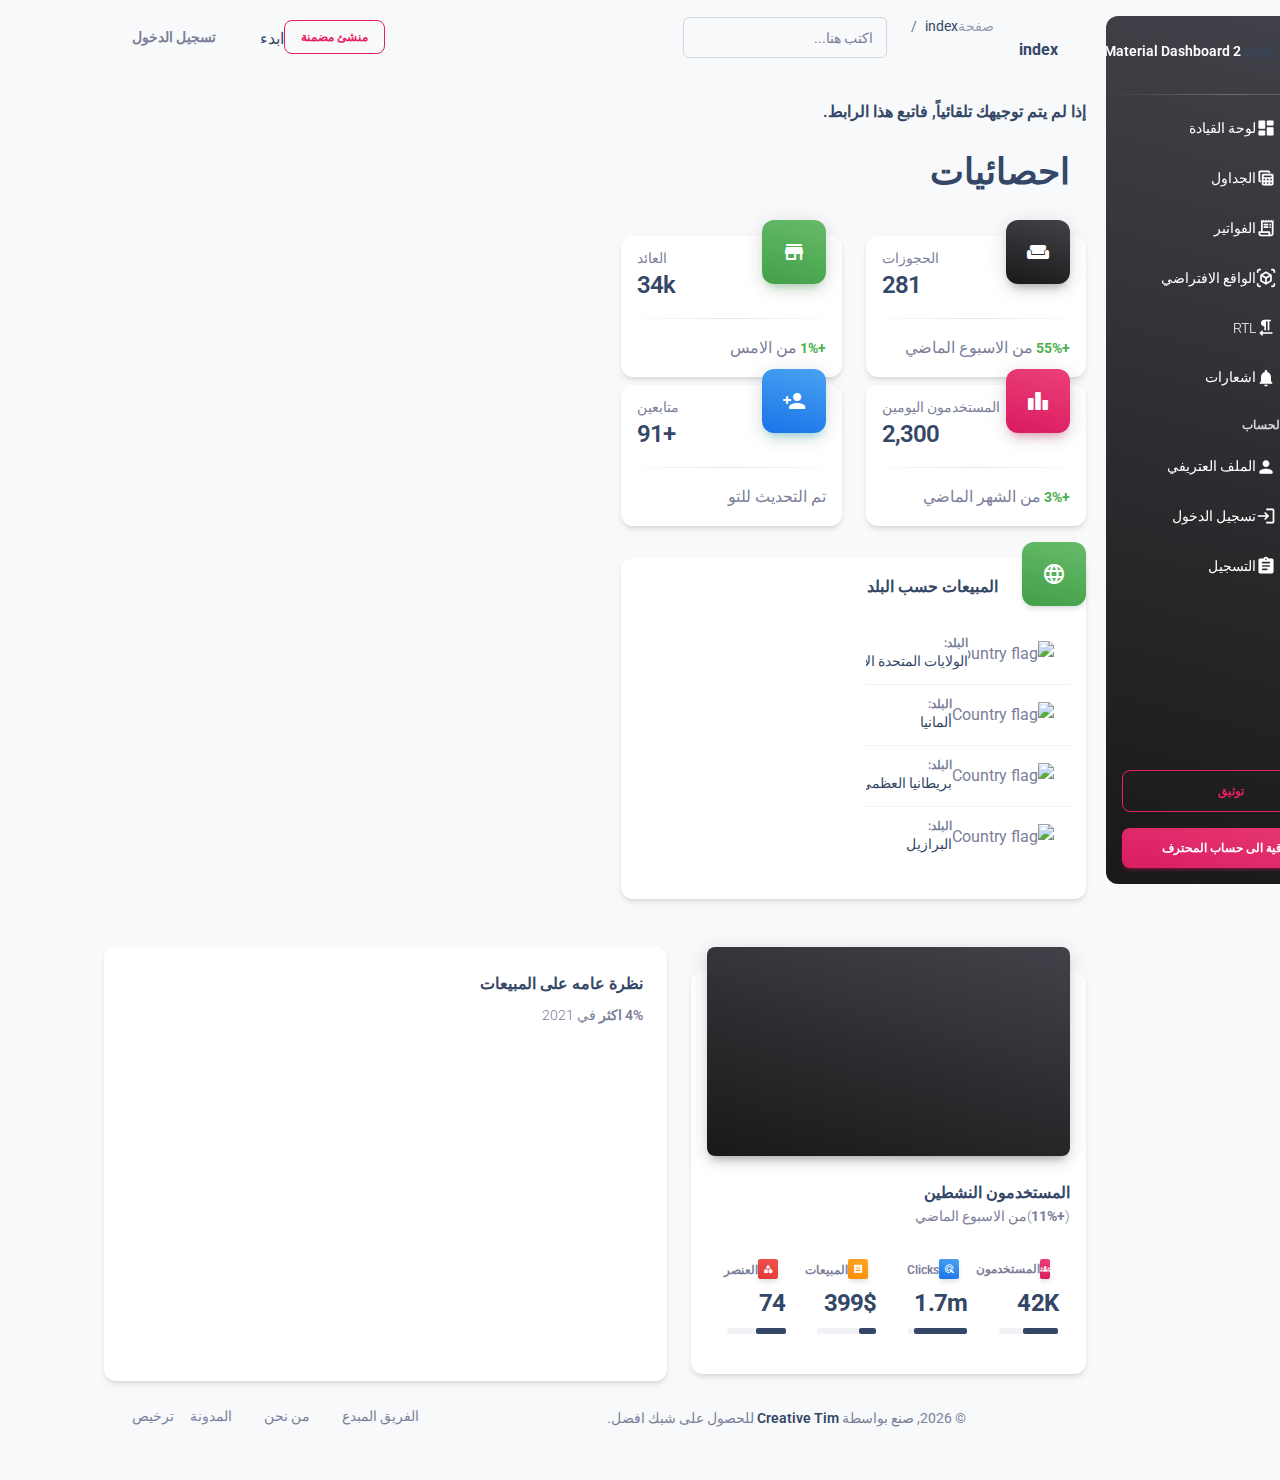
==== index.html @ 61a88e56 "translate" ====
<!--
=========================================================
* Material Dashboard 2 - v3.1.0
=========================================================

* Product Page: https://www.creative-tim.com/product/material-dashboard
* Copyright 2023 Creative Tim (https://www.creative-tim.com)
* Licensed under MIT (https://www.creative-tim.com/license)
* Coded by Creative Tim

=========================================================

* The above copyright notice and this permission notice shall be included in all copies or substantial portions of the Software.
-->


<!DOCTYPE html>
<html lang="ar" dir="rtl">

  <head>
<meta charset="utf-8" />
<meta name="viewport" content="width=device-width, initial-scale=1, shrink-to-fit=no">
<link rel="apple-touch-icon" sizes="76x76" href="./assets/img/apple-icon.png">
<link rel="icon" type="image/png" href="./assets/img/favicon.png">
<title>
   Material Dashboard 2  by Creative Tim
</title>
<!--     Fonts and icons     -->
<link rel="stylesheet" type="text/css" href="https://fonts.googleapis.com/css?family=Roboto:300,400,500,700,900|Roboto+Slab:400,700" />
<!-- Nucleo Icons -->
<link href="./assets/css/nucleo-icons.css" rel="stylesheet" />
<link href="./assets/css/nucleo-svg.css" rel="stylesheet" />
<!-- Font Awesome Icons -->
<script src="https://kit.fontawesome.com/42d5adcbca.js" crossorigin="anonymous"></script>
<!-- Material Icons -->
<link href="https://fonts.googleapis.com/icon?family=Material+Icons+Round" rel="stylesheet">
<!-- CSS Files -->
<link id="pagestyle" href="./assets/css/material-dashboard.css?v=3.1.0" rel="stylesheet" />
<!-- Nepcha Analytics (nepcha.com) -->
<!-- Nepcha is a easy-to-use web analytics. No cookies and fully compliant with GDPR, CCPA and PECR. -->
<script defer data-site="YOUR_DOMAIN_HERE" src="https://api.nepcha.com/js/nepcha-analytics.js"></script>
  </head>




  <body class="g-sidenav-show  bg-gray-100" >
      <aside class="sidenav navbar navbar-vertical navbar-expand-xs border-0 border-radius-xl my-3 fixed-end me-3 rotate-caret  bg-gradient-dark" id="sidenav-main">

  <div class="sidenav-header">
    <i class="fas fa-times p-3 cursor-pointer text-white opacity-5 position-absolute end-0 top-0 d-none d-xl-none" aria-hidden="true" id="iconSidenav"></i>
    <a class="navbar-brand m-0" href=" https://demos.creative-tim.com/material-dashboard/pages/dashboard " target="_blank">
      <img src="./assets/img/logo-ct.png" class="navbar-brand-img h-100" alt="main_logo">
      <span class="ms-1 font-weight-bold text-white">Material Dashboard 2</span>
    </a>
  </div>


  <hr class="horizontal light mt-0 mb-2">

  <div class="collapse navbar-collapse  w-auto " id="sidenav-collapse-main" >
    <ul class="navbar-nav" >      
<li class="nav-item">
  <a class="nav-link text-white " href="./dashboard.html">
    
      <div class="text-white text-center me-2 d-flex align-items-center justify-content-center">
        <i class="material-icons opacity-10" >dashboard</i>
      </div>
    
    <span class="nav-link-text ms-1">لوحة القيادة </span>
  </a>
</li>

<li class="nav-item">
  <a class="nav-link text-white " href="./tables.html">
    
      <div class="text-white text-center me-2 d-flex align-items-center justify-content-center">
        <i class="material-icons opacity-10">table_view</i>
      </div>
    
    <span class="nav-link-text ms-1">الجداول</span>
  </a>
</li>

<li class="nav-item">
  <a class="nav-link text-white " href="./billing.html">
    
      <div class="text-white text-center me-2 d-flex align-items-center justify-content-center">
        <i class="material-icons opacity-10">receipt_long</i>
      </div>
    
    <span class="nav-link-text ms-1">الفواتير</span>
  </a>
</li>

<li class="nav-item">
  <a class="nav-link text-white " href="./virtual-reality.html">
    
      <div class="text-white text-center me-2 d-flex align-items-center justify-content-center">
        <i class="material-icons opacity-10">view_in_ar</i>
      </div>
    
    <span class="nav-link-text ms-1">الواقع الافتراضي</span>
  </a>
</li>

<li class="nav-item">
  <a class="nav-link text-white " href="./rtl.html">
    
      <div class="text-white text-center me-2 d-flex align-items-center justify-content-center">
        <i class="material-icons opacity-10">format_textdirection_r_to_l</i>
      </div>
    
    <span class="nav-link-text ms-1">RTL</span>
  </a>
</li>

<li class="nav-item">
  <a class="nav-link text-white " href="./notifications.html">
    
      <div class="text-white text-center me-2 d-flex align-items-center justify-content-center">
        <i class="material-icons opacity-10">notifications</i>
      </div>
    
    <span class="nav-link-text ms-1">اشعارات</span>
  </a>
</li>

    <li class="nav-item mt-3">
      <h6 class="ps-4 ms-2 text-uppercase text-xs text-white font-weight-bolder opacity-8">صفحة الحساب</h6>
    </li>
  
<li class="nav-item">
  <a class="nav-link text-white " href="./profile.html">
    
      <div class="text-white text-center me-2 d-flex align-items-center justify-content-center">
        <i class="material-icons opacity-10">person</i>
      </div>
    
    <span class="nav-link-text ms-1">الملف العتريفي</span>
  </a>
</li>

  
<li class="nav-item">
  <a class="nav-link text-white " href="./sign-in.html">
    
      <div class="text-white text-center me-2 d-flex align-items-center justify-content-center">
        <i class="material-icons opacity-10">login</i>
      </div>
    
    <span class="nav-link-text ms-1">تسجيل الدخول</span>
  </a>
</li>

  
<li class="nav-item">
  <a class="nav-link text-white " href="./sign-up.html">
    
      <div class="text-white text-center me-2 d-flex align-items-center justify-content-center">
        <i class="material-icons opacity-10">assignment</i>
      </div>
    
    <span class="nav-link-text ms-1">التسجيل</span>
  </a>
</li>
 
    </ul>
  </div>
  
  <div class="sidenav-footer position-absolute w-100 bottom-0 ">
    <div class="mx-3">
      <a class="btn btn-outline-primary mt-4 w-100" href="https://www.creative-tim.com/learning-lab/bootstrap/overview/material-dashboard?ref=sidebarfree" type="button">توثيق</a>
      <a class="btn bg-gradient-primary w-100" href="https://www.creative-tim.com/product/material-dashboard-pro?ref=sidebarfree" type="button">الترقية الى حساب المحترف</a>
    </div>
    
  </div>
  
</aside>

      <main class="main-content border-radius-lg " >
        <!-- Navbar -->

<nav class="navbar navbar-main navbar-expand-lg px-0 mx-4 shadow-none border-radius-xl" id="navbarBlur" data-scroll="true">
  <div class="container-fluid py-1 px-3">
    <nav aria-label="breadcrumb">
      
      <ol class="breadcrumb bg-transparent mb-0 pb-0 pt-1 px-0 me-sm-6 me-5">
        <li class="breadcrumb-item text-sm"><a class="opacity-5 text-dark" href="javascript:;">صفحة</a></li>
        <li class="breadcrumb-item text-sm text-dark active" aria-current="page">index</li>
      </ol>
      <h6 class="font-weight-bolder mb-0">index</h6>
      
    </nav>
    <div class="collapse navbar-collapse mt-sm-0 mt-2 me-md-0 me-sm-4" id="navbar">
      <div class="ms-md-auto pe-md-3 d-flex align-items-center">
          
          <div class="input-group input-group-outline">
            <label class="form-label">اكتب هنا...</label>
            <input type="text" class="form-control">
          </div>
          
      </div>
      <ul class="navbar-nav  justify-content-end">
        <li class="nav-item d-flex align-items-center">
          <a class="btn btn-outline-primary btn-sm mb-0 me-3" target="_blank" href="https://www.creative-tim.com/builder?ref=navbar-material-dashboard">منشئ مضمنة</a>
        </li>
        <li class="mt-2">
          <a class="github-button" href="https://github.com/creativetimofficial/material-dashboard" data-icon="octicon-star" data-size="large" data-show-count="true" aria-label="Star creativetimofficial/material-dashboard on GitHub">ابدء</a>
        </li>
        <li class="nav-item d-xl-none ps-3 d-flex align-items-center">
          <a href="javascript:;" class="nav-link text-body p-0" id="iconNavbarSidenav">
            <div class="sidenav-toggler-inner">
              <i class="sidenav-toggler-line"></i>
              <i class="sidenav-toggler-line"></i>
              <i class="sidenav-toggler-line"></i>
            </div>
          </a>
        </li>
        <li class="nav-item px-3 d-flex align-items-center">
          <a href="javascript:;" class="nav-link text-body p-0">
            <i class="fa fa-cog fixed-plugin-button-nav cursor-pointer"></i>
          </a>
        </li>
        <li class="nav-item dropdown pe-2 d-flex align-items-center">
          <a href="javascript:;" class="nav-link text-body p-0" id="dropdownMenuButton" data-bs-toggle="dropdown" aria-expanded="false">
            <i class="fa fa-bell cursor-pointer"></i>
          </a>

          <ul class="dropdown-menu  dropdown-menu-end  px-2 py-3 me-sm-n4" aria-labelledby="dropdownMenuButton">
            <li class="mb-2">
              <a class="dropdown-item border-radius-md" href="javascript:;">
                <div class="d-flex py-1">
                  <div class="my-auto">
                    <img src="./assets/img/team-2.jpg" class="avatar avatar-sm  me-3 ">
                  </div>
                  <div class="d-flex flex-column justify-content-center">
                    <h6 class="text-sm font-weight-normal mb-1">
                      <span class="font-weight-bold">رسالة جديدة</span> from Laur
                    </h6>
                    <p class="text-xs text-secondary mb-0">
                      <i class="fa fa-clock me-1"></i>
                      قبل 3 اشهر 
                    </p>
                  </div>
                </div>
              </a>
            </li>
            <li class="mb-2">
              <a class="dropdown-item border-radius-md" href="javascript:;">
                <div class="d-flex py-1">
                  <div class="my-auto">
                    <img src="./assets/img/small-logos/logo-spotify.svg" class="avatar avatar-sm bg-gradient-dark  me-3 ">
                  </div>
                  <div class="d-flex flex-column justify-content-center">
                    <h6 class="text-sm font-weight-normal mb-1">
                      <span class="font-weight-bold">ألبوم جديد</span> by Travis Scott
                    </h6>
                    <p class="text-xs text-secondary mb-0">
                      <i class="fa fa-clock me-1"></i>
                     قبل يوم 1
                    </p>
                  </div>
                </div>
              </a>
            </li>
            <li>
              <a class="dropdown-item border-radius-md" href="javascript:;">
                <div class="d-flex py-1">
                  <div class="avatar avatar-sm bg-gradient-secondary  me-3  my-auto">
                    <svg width="12px" height="12px" viewBox="0 0 43 36" version="1.1" xmlns="http://www.w3.org/2000/svg" xmlns:xlink="http://www.w3.org/1999/xlink"> <title>credit-card</title> <g stroke="none" stroke-width="1" fill="none" fill-rule="evenodd"> <g transform="translate(-2169.000000, -745.000000)" fill="#FFFFFF" fill-rule="nonzero"> <g transform="translate(1716.000000, 291.000000)"> <g transform="translate(453.000000, 454.000000)"> <path class="color-background" d="M43,10.7482083 L43,3.58333333 C43,1.60354167 41.3964583,0 39.4166667,0 L3.58333333,0 C1.60354167,0 0,1.60354167 0,3.58333333 L0,10.7482083 L43,10.7482083 Z" opacity="0.593633743"></path> <path class="color-background" d="M0,16.125 L0,32.25 C0,34.2297917 1.60354167,35.8333333 3.58333333,35.8333333 L39.4166667,35.8333333 C41.3964583,35.8333333 43,34.2297917 43,32.25 L43,16.125 L0,16.125 Z M19.7083333,26.875 L7.16666667,26.875 L7.16666667,23.2916667 L19.7083333,23.2916667 L19.7083333,26.875 Z M35.8333333,26.875 L28.6666667,26.875 L28.6666667,23.2916667 L35.8333333,23.2916667 L35.8333333,26.875 Z"></path> </g> </g> </g> </g> </svg>
                  </div>
                  <div class="d-flex flex-column justify-content-center">
                    <h6 class="text-sm font-weight-normal mb-1">
                      تم الدفع بنجاح
                    </h6>
                    <p class="text-xs text-secondary mb-0">
                      <i class="fa fa-clock me-1"></i>
                      قبل يومين 2
                    </p>
                  </div>
                </div>
              </a>
            </li>
          </ul>
        </li>
        <li class="nav-item d-flex align-items-center">
          <a href="./pages/sign-in.html" class="nav-link text-body font-weight-bold px-0">
            <i class="fa fa-user me-sm-1"></i>
            
            <span class="d-sm-inline d-none">تسجيل الدخول </span>
            
          </a>
        </li>
      </ul>
    </div>
  </div>
</nav>

<!-- End Navbar -->



            <div class="container-fluid py-4">
                

<h6>إذا لم يتم توجيهك تلقائياً, فاتبع <a href=" https://demos.creative-tim.com/material-dashboard/pages/dashboard ">هذا الرابط</a>.</h6>
<div class="row">
  <div class="col-lg-7 position-relative z-index-2">
    <div class="card card-plain mb-4">
      <div class="card-body p-3">
        <div class="row">
          <div class="col-lg-6">
            <div class="d-flex flex-column h-100">
  <h2 class="font-weight-bolder mb-0" >احصائيات</h2>
</div>

          </div>
        </div>
      </div>
    </div>

    <div class="row" >
      <div class="col-lg-5 col-sm-5">
        <div class="card  mb-2">
  <div class="card-header p-3 pt-2" >
    <div class="icon icon-lg icon-shape bg-gradient-dark shadow-dark shadow text-center border-radius-xl mt-n4 position-absolute">
      <i class="material-icons opacity-10">weekend</i>
    </div>
    <div class="text-end pt-1">
      <p class="text-sm mb-0 text-capitalize"  style="text-align: left;">الحجوزات </p>
      <h4 class="mb-0"  style="text-align: left;">281</h4>
    </div>
  </div>

  <hr class="dark horizontal my-0">
  <div class="card-footer p-3">
    <p class="mb-0"><span class="text-success text-sm font-weight-bolder">+55% </span>من الاسبوع الماضي</p>
  </div>
</div>

        <div class="card  mb-2">
  <div class="card-header p-3 pt-2">
    <div class="icon icon-lg icon-shape bg-gradient-primary shadow-primary shadow text-center border-radius-xl mt-n4 position-absolute">
      <i class="material-icons opacity-10">leaderboard</i>
    </div>
    <div class="text-end pt-1">
      <p class="text-sm mb-0 text-capitalize"   style="text-align: left;">المستخدمون اليومين</p>
      <h4 class="mb-0"  style="text-align: left;">2,300</h4>
    </div>
  </div>

  <hr class="dark horizontal my-0">
  <div class="card-footer p-3">
    <p class="mb-0"><span class="text-success text-sm font-weight-bolder">+3% </span>من الشهر الماضي </p>
  </div>
</div>

      </div>
      <div class="col-lg-5 col-sm-5 mt-sm-0 mt-4">
        <div class="card  mb-2">
  <div class="card-header p-3 pt-2 bg-transparent">
    <div class="icon icon-lg icon-shape bg-gradient-success shadow-success text-center border-radius-xl mt-n4 position-absolute">
      <i class="material-icons opacity-10">store</i>
    </div>
    <div class="text-end pt-1">
      <p class="text-sm mb-0 text-capitalize "  style="text-align: left;">العائد</p>
      <h4 class="mb-0 "  style="text-align: left;">34k</h4>
    </div>
  </div>

  <hr class="horizontal my-0 dark">
  <div class="card-footer p-3">
    <p class="mb-0 "><span class="text-success text-sm font-weight-bolder">+1% </span>من الامس</p>
  </div>
</div>

        <div class="card ">
  <div class="card-header p-3 pt-2 bg-transparent">
    <div class="icon icon-lg icon-shape bg-gradient-info shadow-info text-center border-radius-xl mt-n4 position-absolute">
      <i class="material-icons opacity-10">person_add</i>
    </div>
    <div class="text-end pt-1">
      <p class="text-sm mb-0 text-capitalize "  style="text-align: left;">متابعين</p>
      <h4 class="mb-0 "  style="text-align: left;">+91</h4>
    </div>
  </div>

  <hr class="horizontal my-0 dark">
  <div class="card-footer p-3">
    <p class="mb-0 ">تم التحديث للتو</p>
  </div>
</div>

      </div>
    </div>

    <div class="row mt-4">
      <div class="col-10">
        <div class="card mb-4 ">
  <div class="d-flex">
    <div class="icon icon-shape icon-lg bg-gradient-success shadow text-center border-radius-xl mt-n3 ms-4">
      <i class="material-icons opacity-10" aria-hidden="true">language</i>
    </div>
    <h6 class="mt-3 mb-2 ms-3 ">المبيعات حسب البلد</h6>
  </div>
  <div class="card-body p-3">
    <div class="row">
      <div class="col-lg-6 col-md-7">
        <div class="table-responsive">
          <table class="table align-items-center ">
            <tbody>
              <tr>
                <td class="w-30">
                  <div class="d-flex px-2 py-1 align-items-center">
                    <div>
                      <img src="./assets/img/icons/flags/US.png" alt="Country flag">
                    </div>
                    <div class="ms-4">
                      <p class="text-xs font-weight-bold mb-0 ">البلد:</p>
                      <h6 class="text-sm font-weight-normal mb-0 ">الولايات المتحدة الامريكية </h6>
                    </div>
                  </div>
                </td>
                <td>
                  <div class="text-center">
                    <p class="text-xs font-weight-bold mb-0 ">المبيعات:</p>
                    <h6 class="text-sm font-weight-normal mb-0 ">2500</h6>
                  </div>
                </td>
                <td>
                  <div class="text-center">
                    <p class="text-xs font-weight-bold mb-0 ">القيمة:</p>
                    <h6 class="text-sm font-weight-normal mb-0 ">$230,900</h6>
                  </div>
                </td>
                <td class="align-middle text-sm">
                  <div class="col text-center">
                    <p class="text-xs font-weight-bold mb-0 ">المرتد:</p>
                    <h6 class="text-sm font-weight-normal mb-0 ">29.9%</h6>
                  </div>
                </td>
              </tr>

              <tr>
                <td class="w-30">
                  <div class="d-flex px-2 py-1 align-items-center">
                    <div>
                      <img src="./assets/img/icons/flags/DE.png" alt="Country flag">
                    </div>
                    <div class="ms-4">
                      <p class="text-xs font-weight-bold mb-0 ">البلد:</p>
                      <h6 class="text-sm font-weight-normal mb-0 ">ألمانيا</h6>
                    </div>
                  </div>
                </td>
                <td>
                  <div class="text-center">
                    <p class="text-xs font-weight-bold mb-0 ">المبيعات:</p>
                    <h6 class="text-sm font-weight-normal mb-0 ">3.900</h6>
                  </div>
                </td>
                <td>
                  <div class="text-center">
                    <p class="text-xs font-weight-bold mb-0 ">القيمة:</p>
                    <h6 class="text-sm font-weight-normal mb-0 ">$440,000</h6>
                  </div>
                </td>
                <td class="align-middle text-sm">
                  <div class="col text-center">
                    <p class="text-xs font-weight-bold mb-0 ">المرتد:</p>
                    <h6 class="text-sm font-weight-normal mb-0 ">40.22%</h6>
                  </div>
                </td>
              </tr>

              <tr>
                <td class="w-30">
                  <div class="d-flex px-2 py-1 align-items-center">
                    <div>
                      <img src="./assets/img/icons/flags/GB.png" alt="Country flag">
                    </div>
                    <div class="ms-4">
                      <p class="text-xs font-weight-bold mb-0 ">البلد:</p>
                      <h6 class="text-sm font-weight-normal mb-0 ">بريطانيا العظمى</h6>
                    </div>
                  </div>
                </td>
                <td>
                  <div class="text-center">
                    <p class="text-xs font-weight-bold mb-0 ">المبيعات:</p>
                    <h6 class="text-sm font-weight-normal mb-0 ">1.400</h6>
                  </div>
                </td>
                <td>
                  <div class="text-center">
                    <p class="text-xs font-weight-bold mb-0 ">القيمة:</p>
                    <h6 class="text-sm font-weight-normal mb-0 ">$190,700</h6>
                  </div>
                </td>
                <td class="align-middle text-sm">
                  <div class="col text-center">
                    <p class="text-xs font-weight-bold mb-0 ">المرتد:</p>
                    <h6 class="text-sm font-weight-normal mb-0 ">23.44%</h6>
                  </div>
                </td>
              </tr>

              <tr>
                <td class="w-30">
                  <div class="d-flex px-2 py-1 align-items-center">
                    <div>
                      <img src="./assets/img/icons/flags/BR.png" alt="Country flag">
                    </div>
                    <div class="ms-4">
                      <p class="text-xs font-weight-bold mb-0 ">البلد:</p>
                      <h6 class="text-sm font-weight-normal mb-0 ">البرازيل</h6>
                    </div>
                  </div>
                </td>
                <td>
                  <div class="text-center">
                    <p class="text-xs font-weight-bold mb-0 ">المبيعات:</p>
                    <h6 class="text-sm font-weight-normal mb-0 ">562</h6>
                  </div>
                </td>
                <td>
                  <div class="text-center">
                    <p class="text-xs font-weight-bold mb-0 ">القيمة:</p>
                    <h6 class="text-sm font-weight-normal mb-0 ">$143,960</h6>
                  </div>
                </td>
                <td class="align-middle text-sm">
                  <div class="col text-center">
                    <p class="text-xs font-weight-bold mb-0 ">المرتد:</p>
                    <h6 class="text-sm font-weight-normal mb-0 ">32.14%</h6>
                  </div>
                </td>
              </tr>
            </tbody>
          </table>
        </div>
      </div>
      <div class="col-lg-6 col-md-5">
        <div id="map" class="mt-0 mt-lg-n4"></div>
      </div>
    </div>
  </div>
</div>

      </div>
    </div>
  </div>
</div>

<div class="row mt-4">
  <div class="col-lg-5 mb-lg-0 mb-4">
    <div class="card z-index-2 mt-4">
  <div class="card-body mt-n5 px-3">
    <div class="bg-gradient-dark shadow-dark border-radius-lg py-3 pe-1 mb-3">
      <div class="chart">
        <canvas id="chart-bars" class="chart-canvas" height="170"></canvas>
      </div>
    </div>
    <h6 class="ms-2 mt-4 mb-0">المستخدمون النشطين</h6>
    <p class="text-sm ms-2"> (<span class="font-weight-bolder">+11%</span>)من الاسبوع الماضي </p>
    <div class="container border-radius-lg">
      <div class="row">
        <div class="col-3 py-3 ps-0">
          <div class="d-flex mb-2">
            <div class="icon icon-shape icon-xxs shadow border-radius-sm bg-gradient-primary text-center me-2 d-flex align-items-center justify-content-center">
              <i class="material-icons opacity-10">groups</i>
            </div>
            <p class="text-xs my-auto font-weight-bold">المستخدمون</p>
          </div>
          <h4 class="font-weight-bolder">42K</h4>
          <div class="progress w-75">
            <div class="progress-bar bg-dark w-60" role="progressbar" aria-valuenow="60" aria-valuemin="0" aria-valuemax="100"></div>
          </div>
        </div>
        <div class="col-3 py-3 ps-0">
          <div class="d-flex mb-2">
            <div class="icon icon-shape icon-xxs shadow border-radius-sm bg-gradient-info text-center me-2 d-flex align-items-center justify-content-center">
              <i class="material-icons opacity-10">ads_click</i>
            </div>
            <p class="text-xs mt-1 mb-0 font-weight-bold">Clicks</p>
          </div>
          <h4 class="font-weight-bolder">1.7m</h4>
          <div class="progress w-75">
            <div class="progress-bar bg-dark w-90" role="progressbar" aria-valuenow="90" aria-valuemin="0" aria-valuemax="100"></div>
          </div>
        </div>
        <div class="col-3 py-3 ps-0">
          <div class="d-flex mb-2">
            <div class="icon icon-shape icon-xxs shadow border-radius-sm bg-gradient-warning text-center me-2 d-flex align-items-center justify-content-center">
              <i class="material-icons opacity-10">receipt</i>
            </div>
            <p class="text-xs mt-1 mb-0 font-weight-bold">المبيعات</p>
          </div>
          <h4 class="font-weight-bolder">399$</h4>
          <div class="progress w-75">
            <div class="progress-bar bg-dark w-30" role="progressbar" aria-valuenow="30" aria-valuemin="0" aria-valuemax="100"></div>
          </div>
        </div>
        <div class="col-3 py-3 ps-0">
          <div class="d-flex mb-2">
            <div class="icon icon-shape icon-xxs shadow border-radius-sm bg-gradient-danger text-center me-2 d-flex align-items-center justify-content-center">
              <i class="material-icons opacity-10">category</i>
            </div>
            <p class="text-xs mt-1 mb-0 font-weight-bold">العنصر</p>
          </div>
          <h4 class="font-weight-bolder">74</h4>
          <div class="progress w-75">
            <div class="progress-bar bg-dark w-50" role="progressbar" aria-valuenow="50" aria-valuemin="0" aria-valuemax="100"></div>
          </div>
        </div>
      </div>
    </div>
  </div>
</div>

  </div>
  <div class="col-lg-7">
    <div class="card z-index-2">
  <div class="card-header pb-0">
    <h6>نظرة عامه على المبيعات </h6>
    <p class="text-sm">
      <i class="fa fa-arrow-up text-success"></i>
      <span class="font-weight-bold">4% اكثر</span> في 2021
    </p>
  </div>
  <div class="card-body p-3">
    <div class="chart">
      <canvas id="chart-line" class="chart-canvas" height="300"></canvas>
    </div>
  </div>
</div>

  </div>
</div>

<div class="row">
  <div class="col-12">
    <div id="globe" class="position-absolute end-0 top-10 mt-sm-3 mt-7 me-lg-7">
      <canvas width="700" height="600" class="w-lg-100 h-lg-100 w-75 h-75 me-lg-0 me-n10 mt-lg-5"></canvas>
    </div>
  </div>
</div>


                <footer class="footer py-4  ">
  <div class="container-fluid">
    <div class="row align-items-center justify-content-lg-between">
      <div class="col-lg-6 mb-lg-0 mb-4">
        <div class="copyright text-center text-sm text-muted text-lg-start">
          © <script>
            document.write(new Date().getFullYear())
          </script>,
          صنع بواسطة <i class="fa fa-heart"></i>
          <a href="https://www.creative-tim.com" class="font-weight-bold" target="_blank">Creative Tim</a>
          للحصول على شبك افضل.
        </div>
      </div>
      <div class="col-lg-6">
        <ul class="nav nav-footer justify-content-center justify-content-lg-end">
          <li class="nav-item">
            <a href="https://www.creative-tim.com" class="nav-link text-muted" target="_blank">الفريق المبدع</a>
          </li>
          <li class="nav-item">
            <a href="https://www.creative-tim.com/presentation" class="nav-link text-muted" target="_blank">من نحن</a>
          </li>
          <li class="nav-item">
            <a href="https://www.creative-tim.com/blog" class="nav-link text-muted" target="_blank">المدونة</a>
          </li>
          <li class="nav-item">
            <a href="https://www.creative-tim.com/license" class="nav-link pe-0 text-muted" target="_blank">ترخيص</a>
          </li>
        </ul>
      </div>
    </div>
  </div>
</footer>

            </div>

         
       </main>
    

      
          <div class="fixed-plugin">
    <a class="fixed-plugin-button text-dark position-fixed px-3 py-2">
      <i class="material-icons py-2">settings</i>
    </a>
    <div class="card shadow-lg">
      <div class="card-header pb-0 pt-3">
        <div class="float-start">
          <h5 class="mt-3 mb-0">مكون واجهة المستخدم المادية</h5>
          <p>راجع خيارات لوحة المعلومات الخاصة بنا.</p>
        </div>
        <div class="float-end mt-4">
          <button class="btn btn-link text-dark p-0 fixed-plugin-close-button">
            <i class="material-icons">clear</i>
          </button>
        </div>
        <!-- End Toggle Button -->
      </div>
      <hr class="horizontal dark my-1">
      <div class="card-body pt-sm-3 pt-0">
        <!-- Sidebar Backgrounds -->
        <div>
          <h6 class="mb-0">الوان شريط التنقل</h6>
        </div>
        <a href="javascript:void(0)" class="switch-trigger background-color">
          <div class="badge-colors my-2 text-start">
            <span class="badge filter bg-gradient-primary active" data-color="primary" onclick="sidebarColor(this)"></span>
            <span class="badge filter bg-gradient-dark" data-color="dark" onclick="sidebarColor(this)"></span>
            <span class="badge filter bg-gradient-info" data-color="info" onclick="sidebarColor(this)"></span>
            <span class="badge filter bg-gradient-success" data-color="success" onclick="sidebarColor(this)"></span>
            <span class="badge filter bg-gradient-warning" data-color="warning" onclick="sidebarColor(this)"></span>
            <span class="badge filter bg-gradient-danger" data-color="danger" onclick="sidebarColor(this)"></span>
          </div>
        </a>

        <!-- Sidenav Type -->
        
        <div class="mt-3">
          <h6 class="mb-0">نوع شريط التنقل</h6>
          <p class="text-sm">اختر بين نوعين من شريط التنقل</p>
        </div>

        <div class="d-flex">
          <button class="btn bg-gradient-dark px-3 mb-2 active" data-class="bg-gradient-dark" onclick="sidebarType(this)">داكن</button>
          <button class="btn bg-gradient-dark px-3 mb-2 ms-2" data-class="bg-transparent" onclick="sidebarType(this)">شفاف</button>
          <button class="btn bg-gradient-dark px-3 mb-2 ms-2" data-class="bg-white" onclick="sidebarType(this)">ابيض</button>
        </div>

        <p class="text-sm d-xl-none d-block mt-2">You can change the sidenav type just on desktop view.</p>
        

        <!-- Navbar Fixed -->
        
        <div class="mt-3 d-flex">
          <h6 class="mb-0">شريط التنقل ثابت</h6>
          <div class="form-check form-switch ps-0 ms-auto my-auto">
            <input class="form-check-input mt-1 ms-auto" type="checkbox" id="navbarFixed" onclick="navbarFixed(this)">
          </div>
        </div>
        

        
        <hr class="horizontal dark my-3">
        <div class="mt-2 d-flex">
          <h6 class="mb-0">فاتح \داكن</h6>
          <div class="form-check form-switch ps-0 ms-auto my-auto">
            <input class="form-check-input mt-1 ms-auto" type="checkbox" id="dark-version" onclick="darkMode(this)">
          </div>
        </div>
        <hr class="horizontal dark my-sm-4">
        
        
        <a class="btn bg-gradient-info w-100" href="https://www.creative-tim.com/product/material-dashboard-pro">تحميل مجاني</a>
        
        
        <a class="btn btn-outline-dark w-100" href="https://www.creative-tim.com/learning-lab/bootstrap/overview/material-dashboard">عرض المطبوعات الفنية</a>
        
        <div class="w-100 text-center">
          <a class="github-button" href="https://github.com/creativetimofficial/material-dashboard" data-icon="octicon-star" data-size="large" data-show-count="true" aria-label="Star creativetimofficial/material-dashboard on GitHub">ابدء</a>
          <h6 class="mt-3">شكراً لك على المشاركة !</h6>
          
          <a href="https://twitter.com/intent/tweet?text=Check%20Material%20UI%20Dashboard%20made%20by%20%40CreativeTim%20%23webdesign%20%23dashboard%20%23bootstrap5&amp;url=https%3A%2F%2Fwww.creative-tim.com%2Fproduct%2Fsoft-ui-dashboard" class="btn btn-dark mb-0 me-2" target="_blank">
            <i class="fab fa-twitter me-1" aria-hidden="true"></i> تويتر
          </a>
          

          
          <a href="https://www.facebook.com/sharer/sharer.php?u=https://www.creative-tim.com/product/material-dashboard" class="btn btn-dark mb-0 me-2" target="_blank">
            <i class="fab fa-facebook-square me-1" aria-hidden="true"></i> مشاركة
          </a>
          
        </div>
      </div>
    </div>
</div>



<!--   Core JS Files   -->
<script src="./assets/js/core/popper.min.js" ></script>
<script src="./assets/js/core/bootstrap.min.js" ></script>
<script src="./assets/js/plugins/perfect-scrollbar.min.js" ></script>
<script src="./assets/js/plugins/smooth-scrollbar.min.js" ></script>


<script>
  var win = navigator.platform.indexOf('Win') > -1;
  if (win && document.querySelector('#sidenav-scrollbar')) {
    var options = {
      damping: '0.5'
    }
    Scrollbar.init(document.querySelector('#sidenav-scrollbar'), options);
  }
</script>

<!-- Github buttons -->
<script async defer src="https://buttons.github.io/buttons.js"></script>


<!-- Control Center for Material Dashboard: parallax effects, scripts for the example pages etc --><script src="./assets/js/material-dashboard.min.js?v=3.1.0"></script>
  </body>

</html>
---- assets/css/nucleo-icons.css ----
/*--------------------------------

hermes-dashboard-icons Web Font - built using nucleoapp.com
License - nucleoapp.com/license/

-------------------------------- */
@font-face {
  font-family: 'NucleoIcons';
  src: url('../fonts/nucleo-icons.eot');
  src: url('../fonts/nucleo-icons.eot') format('embedded-opentype'), url('../fonts/nucleo-icons.woff2') format('woff2'), url('../fonts/nucleo-icons.woff') format('woff'), url('../fonts/nucleo-icons.ttf') format('truetype'), url('../fonts/nucleo-icons.svg') format('svg');
  font-weight: normal;
  font-style: normal;
}

/*------------------------
    base class definition
-------------------------*/
.ni {
  display: inline-block;
  font: normal normal normal 14px/1 NucleoIcons;
  font-size: inherit;
  text-rendering: auto;
  -webkit-font-smoothing: antialiased;
  -moz-osx-font-smoothing: grayscale;
}

/*------------------------
  change icon size
-------------------------*/
.ni-lg {
  font-size: 1.33333333em;
  line-height: 0.75em;
  vertical-align: -15%;
}

.ni-2x {
  font-size: 2em;
}

.ni-3x {
  font-size: 3em;
}

.ni-4x {
  font-size: 4em;
}

.ni-5x {
  font-size: 5em;
}

/*----------------------------------
  add a square/circle background
-----------------------------------*/
.ni.square,
.ni.circle {
  padding: 0.33333333em;
  vertical-align: -16%;
  background-color: #eee;
}

.ni.circle {
  border-radius: 50%;
}

/*------------------------
  list icons
-------------------------*/
.ni-ul {
  padding-left: 0;
  margin-left: 2.14285714em;
  list-style-type: none;
}

.ni-ul>li {
  position: relative;
}

.ni-ul>li>.ni {
  position: absolute;
  left: -1.57142857em;
  top: 0.14285714em;
  text-align: center;
}

.ni-ul>li>.ni.lg {
  top: 0;
  left: -1.35714286em;
}

.ni-ul>li>.ni.circle,
.ni-ul>li>.ni.square {
  top: -0.19047619em;
  left: -1.9047619em;
}

/*------------------------
  spinning icons
-------------------------*/
.ni.spin {
  -webkit-animation: nc-spin 2s infinite linear;
  -moz-animation: nc-spin 2s infinite linear;
  animation: nc-spin 2s infinite linear;
}

@-webkit-keyframes nc-spin {
  0% {
    -webkit-transform: rotate(0deg);
  }

  100% {
    -webkit-transform: rotate(360deg);
  }
}

@-moz-keyframes nc-spin {
  0% {
    -moz-transform: rotate(0deg);
  }

  100% {
    -moz-transform: rotate(360deg);
  }
}

@keyframes nc-spin {
  0% {
    -webkit-transform: rotate(0deg);
    -moz-transform: rotate(0deg);
    -ms-transform: rotate(0deg);
    -o-transform: rotate(0deg);
    transform: rotate(0deg);
  }

  100% {
    -webkit-transform: rotate(360deg);
    -moz-transform: rotate(360deg);
    -ms-transform: rotate(360deg);
    -o-transform: rotate(360deg);
    transform: rotate(360deg);
  }
}

/*------------------------
  rotated/flipped icons
-------------------------*/
.ni.rotate-90 {
  filter: progid:DXImageTransform.Microsoft.BasicImage(rotation=1);
  -webkit-transform: rotate(90deg);
  -moz-transform: rotate(90deg);
  -ms-transform: rotate(90deg);
  -o-transform: rotate(90deg);
  transform: rotate(90deg);
}

.ni.rotate-180 {
  filter: progid:DXImageTransform.Microsoft.BasicImage(rotation=2);
  -webkit-transform: rotate(180deg);
  -moz-transform: rotate(180deg);
  -ms-transform: rotate(180deg);
  -o-transform: rotate(180deg);
  transform: rotate(180deg);
}

.ni.rotate-270 {
  filter: progid:DXImageTransform.Microsoft.BasicImage(rotation=3);
  -webkit-transform: rotate(270deg);
  -moz-transform: rotate(270deg);
  -ms-transform: rotate(270deg);
  -o-transform: rotate(270deg);
  transform: rotate(270deg);
}

.ni.flip-y {
  filter: progid:DXImageTransform.Microsoft.BasicImage(rotation=0);
  -webkit-transform: scale(-1, 1);
  -moz-transform: scale(-1, 1);
  -ms-transform: scale(-1, 1);
  -o-transform: scale(-1, 1);
  transform: scale(-1, 1);
}

.ni.flip-x {
  filter: progid:DXImageTransform.Microsoft.BasicImage(rotation=2);
  -webkit-transform: scale(1, -1);
  -moz-transform: scale(1, -1);
  -ms-transform: scale(1, -1);
  -o-transform: scale(1, -1);
  transform: scale(1, -1);
}

/*------------------------
    font icons
-------------------------*/

.ni-active-40::before {
  content: "\ea02";
}

.ni-air-baloon::before {
  content: "\ea03";
}

.ni-album-2::before {
  content: "\ea04";
}

.ni-align-center::before {
  content: "\ea05";
}

.ni-align-left-2::before {
  content: "\ea06";
}

.ni-ambulance::before {
  content: "\ea07";
}

.ni-app::before {
  content: "\ea08";
}

.ni-archive-2::before {
  content: "\ea09";
}

.ni-atom::before {
  content: "\ea0a";
}

.ni-badge::before {
  content: "\ea0b";
}

.ni-bag-17::before {
  content: "\ea0c";
}

.ni-basket::before {
  content: "\ea0d";
}

.ni-bell-55::before {
  content: "\ea0e";
}

.ni-bold-down::before {
  content: "\ea0f";
}

.ni-bold-left::before {
  content: "\ea10";
}

.ni-bold-right::before {
  content: "\ea11";
}

.ni-bold-up::before {
  content: "\ea12";
}

.ni-bold::before {
  content: "\ea13";
}

.ni-book-bookmark::before {
  content: "\ea14";
}

.ni-books::before {
  content: "\ea15";
}

.ni-box-2::before {
  content: "\ea16";
}

.ni-briefcase-24::before {
  content: "\ea17";
}

.ni-building::before {
  content: "\ea18";
}

.ni-bulb-61::before {
  content: "\ea19";
}

.ni-bullet-list-67::before {
  content: "\ea1a";
}

.ni-bus-front-12::before {
  content: "\ea1b";
}

.ni-button-pause::before {
  content: "\ea1c";
}

.ni-button-play::before {
  content: "\ea1d";
}

.ni-button-power::before {
  content: "\ea1e";
}

.ni-calendar-grid-58::before {
  content: "\ea1f";
}

.ni-camera-compact::before {
  content: "\ea20";
}

.ni-caps-small::before {
  content: "\ea21";
}

.ni-cart::before {
  content: "\ea22";
}

.ni-chart-bar-32::before {
  content: "\ea23";
}

.ni-chart-pie-35::before {
  content: "\ea24";
}

.ni-chat-round::before {
  content: "\ea25";
}

.ni-check-bold::before {
  content: "\ea26";
}

.ni-circle-08::before {
  content: "\ea27";
}

.ni-cloud-download-95::before {
  content: "\ea28";
}

.ni-cloud-upload-96::before {
  content: "\ea29";
}

.ni-compass-04::before {
  content: "\ea2a";
}

.ni-controller::before {
  content: "\ea2b";
}

.ni-credit-card::before {
  content: "\ea2c";
}

.ni-curved-next::before {
  content: "\ea2d";
}

.ni-delivery-fast::before {
  content: "\ea2e";
}

.ni-diamond::before {
  content: "\ea2f";
}

.ni-email-83::before {
  content: "\ea30";
}

.ni-fat-add::before {
  content: "\ea31";
}

.ni-fat-delete::before {
  content: "\ea32";
}

.ni-fat-remove::before {
  content: "\ea33";
}

.ni-favourite-28::before {
  content: "\ea34";
}

.ni-folder-17::before {
  content: "\ea35";
}

.ni-glasses-2::before {
  content: "\ea36";
}

.ni-hat-3::before {
  content: "\ea37";
}

.ni-headphones::before {
  content: "\ea38";
}

.ni-html5::before {
  content: "\ea39";
}

.ni-istanbul::before {
  content: "\ea3a";
}

.ni-key-25::before {
  content: "\ea3b";
}

.ni-laptop::before {
  content: "\ea3c";
}

.ni-like-2::before {
  content: "\ea3d";
}

.ni-lock-circle-open::before {
  content: "\ea3e";
}

.ni-map-big::before {
  content: "\ea3f";
}

.ni-mobile-button::before {
  content: "\ea40";
}

.ni-money-coins::before {
  content: "\ea41";
}

.ni-note-03::before {
  content: "\ea42";
}

.ni-notification-70::before {
  content: "\ea43";
}

.ni-palette::before {
  content: "\ea44";
}

.ni-paper-diploma::before {
  content: "\ea45";
}

.ni-pin-3::before {
  content: "\ea46";
}

.ni-planet::before {
  content: "\ea47";
}

.ni-ruler-pencil::before {
  content: "\ea48";
}

.ni-satisfied::before {
  content: "\ea49";
}

.ni-scissors::before {
  content: "\ea4a";
}

.ni-send::before {
  content: "\ea4b";
}

.ni-settings-gear-65::before {
  content: "\ea4c";
}

.ni-settings::before {
  content: "\ea4d";
}

.ni-single-02::before {
  content: "\ea4e";
}

.ni-single-copy-04::before {
  content: "\ea4f";
}

.ni-sound-wave::before {
  content: "\ea50";
}

.ni-spaceship::before {
  content: "\ea51";
}

.ni-square-pin::before {
  content: "\ea52";
}

.ni-support-16::before {
  content: "\ea53";
}

.ni-tablet-button::before {
  content: "\ea54";
}

.ni-tag::before {
  content: "\ea55";
}

.ni-tie-bow::before {
  content: "\ea56";
}

.ni-time-alarm::before {
  content: "\ea57";
}

.ni-trophy::before {
  content: "\ea58";
}

.ni-tv-2::before {
  content: "\ea59";
}

.ni-umbrella-13::before {
  content: "\ea5a";
}

.ni-user-run::before {
  content: "\ea5b";
}

.ni-vector::before {
  content: "\ea5c";
}

.ni-watch-time::before {
  content: "\ea5d";
}

.ni-world::before {
  content: "\ea5e";
}

.ni-zoom-split-in::before {
  content: "\ea5f";
}

.ni-collection::before {
  content: "\ea60";
}

.ni-image::before {
  content: "\ea61";
}

.ni-shop::before {
  content: "\ea62";
}

.ni-ungroup::before {
  content: "\ea63";
}

.ni-world-2::before {
  content: "\ea64";
}

.ni-ui-04::before {
  content: "\ea65";
}


/* all icon font classes list here */
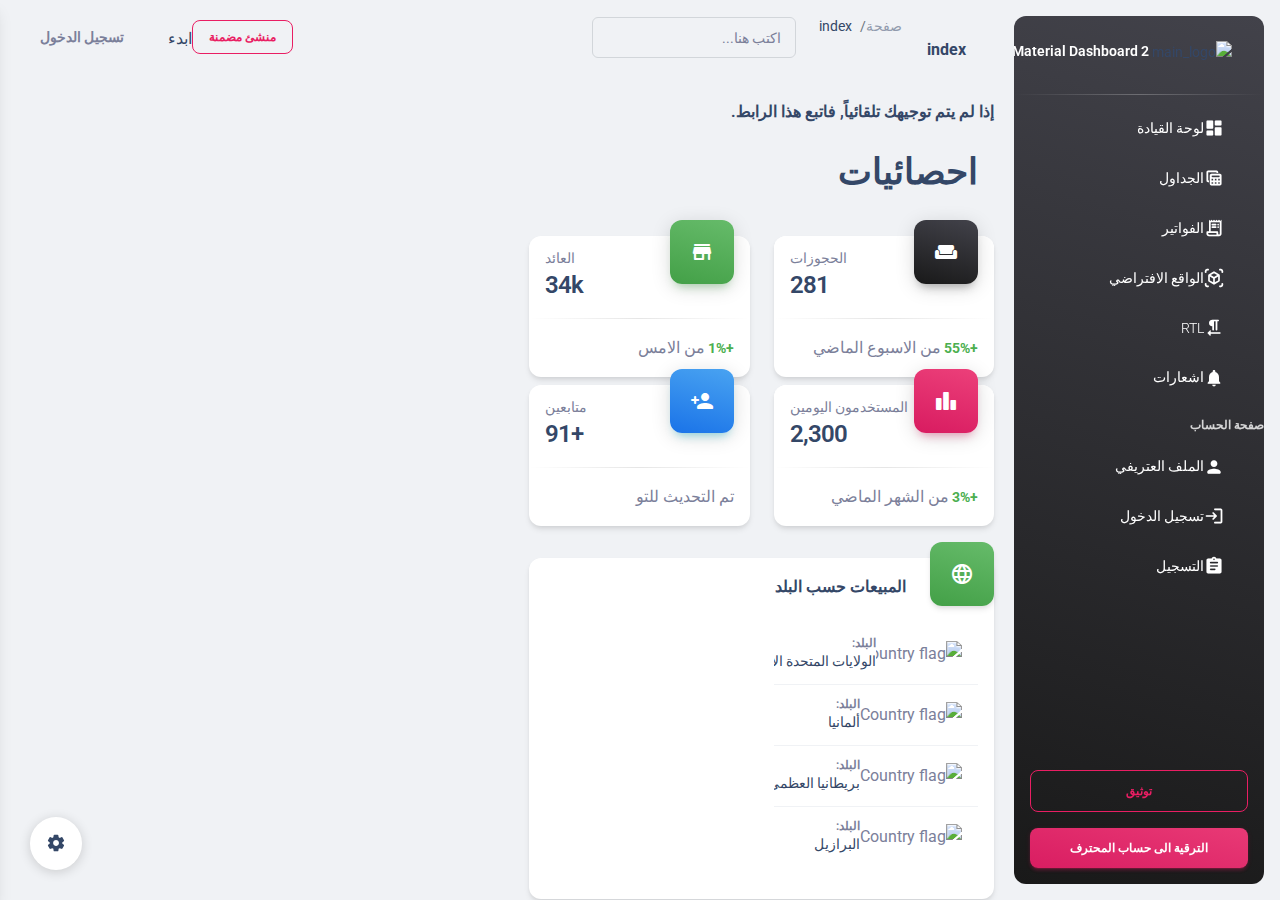
==== commit f3de68ee: "T-billing" ====
--- a/index.html
+++ b/index.html
@@ -47,7 +47,7 @@
 
 
 
-  <body class="g-sidenav-show  bg-gray-100" >
+  <body class="g-sidenav-show rtl bg-gray-200" >
       <aside class="sidenav navbar navbar-vertical navbar-expand-xs border-0 border-radius-xl my-3 fixed-end me-3 rotate-caret  bg-gradient-dark" id="sidenav-main">
 
   <div class="sidenav-header">
@@ -64,7 +64,7 @@
   <div class="collapse navbar-collapse  w-auto " id="sidenav-collapse-main" >
     <ul class="navbar-nav" >      
 <li class="nav-item">
-  <a class="nav-link text-white " href="./dashboard.html">
+  <a class="nav-link text-white " href="pages/dashboard.html">
     
       <div class="text-white text-center me-2 d-flex align-items-center justify-content-center">
         <i class="material-icons opacity-10" >dashboard</i>
@@ -75,7 +75,7 @@
 </li>
 
 <li class="nav-item">
-  <a class="nav-link text-white " href="./tables.html">
+  <a class="nav-link text-white " href="pages/tables.html">
     
       <div class="text-white text-center me-2 d-flex align-items-center justify-content-center">
         <i class="material-icons opacity-10">table_view</i>
@@ -86,7 +86,7 @@
 </li>
 
 <li class="nav-item">
-  <a class="nav-link text-white " href="./billing.html">
+  <a class="nav-link text-white " href="pages/billing.html">
     
       <div class="text-white text-center me-2 d-flex align-items-center justify-content-center">
         <i class="material-icons opacity-10">receipt_long</i>
@@ -97,7 +97,7 @@
 </li>
 
 <li class="nav-item">
-  <a class="nav-link text-white " href="./virtual-reality.html">
+  <a class="nav-link text-white " href="pages/virtual-reality.html">
     
       <div class="text-white text-center me-2 d-flex align-items-center justify-content-center">
         <i class="material-icons opacity-10">view_in_ar</i>
@@ -108,7 +108,7 @@
 </li>
 
 <li class="nav-item">
-  <a class="nav-link text-white " href="./rtl.html">
+  <a class="nav-link text-white " href="pages/rtl.html">
     
       <div class="text-white text-center me-2 d-flex align-items-center justify-content-center">
         <i class="material-icons opacity-10">format_textdirection_r_to_l</i>
@@ -119,7 +119,7 @@
 </li>
 
 <li class="nav-item">
-  <a class="nav-link text-white " href="./notifications.html">
+  <a class="nav-link text-white " href="pages/notifications.html">
     
       <div class="text-white text-center me-2 d-flex align-items-center justify-content-center">
         <i class="material-icons opacity-10">notifications</i>
@@ -134,7 +134,7 @@
     </li>
   
 <li class="nav-item">
-  <a class="nav-link text-white " href="./profile.html">
+  <a class="nav-link text-white " href="pages/profile.html">
     
       <div class="text-white text-center me-2 d-flex align-items-center justify-content-center">
         <i class="material-icons opacity-10">person</i>
@@ -146,7 +146,7 @@
 
   
 <li class="nav-item">
-  <a class="nav-link text-white " href="./sign-in.html">
+  <a class="nav-link text-white " href="pages/sign-in.html">
     
       <div class="text-white text-center me-2 d-flex align-items-center justify-content-center">
         <i class="material-icons opacity-10">login</i>
@@ -158,7 +158,7 @@
 
   
 <li class="nav-item">
-  <a class="nav-link text-white " href="./sign-up.html">
+  <a class="nav-link text-white " href="pages/sign-up.html">
     
       <div class="text-white text-center me-2 d-flex align-items-center justify-content-center">
         <i class="material-icons opacity-10">assignment</i>
@@ -181,7 +181,7 @@
   
 </aside>
 
-      <main class="main-content border-radius-lg " >
+      <main class="main-content position-relative max-height-vh-100 h-100 border-radius-lg overflow-x-hidden" >
         <!-- Navbar -->
 
 <nav class="navbar navbar-main navbar-expand-lg px-0 mx-4 shadow-none border-radius-xl" id="navbarBlur" data-scroll="true">
@@ -230,7 +230,7 @@
             <i class="fa fa-bell cursor-pointer"></i>
           </a>
 
-          <ul class="dropdown-menu  dropdown-menu-end  px-2 py-3 me-sm-n4" aria-labelledby="dropdownMenuButton">
+          <ul class="dropdown-menu  px-2 py-3 me-sm-n4" aria-labelledby="dropdownMenuButton">
             <li class="mb-2">
               <a class="dropdown-item border-radius-md" href="javascript:;">
                 <div class="d-flex py-1">
@@ -239,7 +239,7 @@
                   </div>
                   <div class="d-flex flex-column justify-content-center">
                     <h6 class="text-sm font-weight-normal mb-1">
-                      <span class="font-weight-bold">رسالة جديدة</span> from Laur
+                      <span class="font-weight-bold">رسالة جديدة</span> من Laur
                     </h6>
                     <p class="text-xs text-secondary mb-0">
                       <i class="fa fa-clock me-1"></i>
@@ -257,7 +257,7 @@
                   </div>
                   <div class="d-flex flex-column justify-content-center">
                     <h6 class="text-sm font-weight-normal mb-1">
-                      <span class="font-weight-bold">ألبوم جديد</span> by Travis Scott
+                      <span class="font-weight-bold">ألبوم جديد</span> لي Travis Scott
                     </h6>
                     <p class="text-xs text-secondary mb-0">
                       <i class="fa fa-clock me-1"></i>
